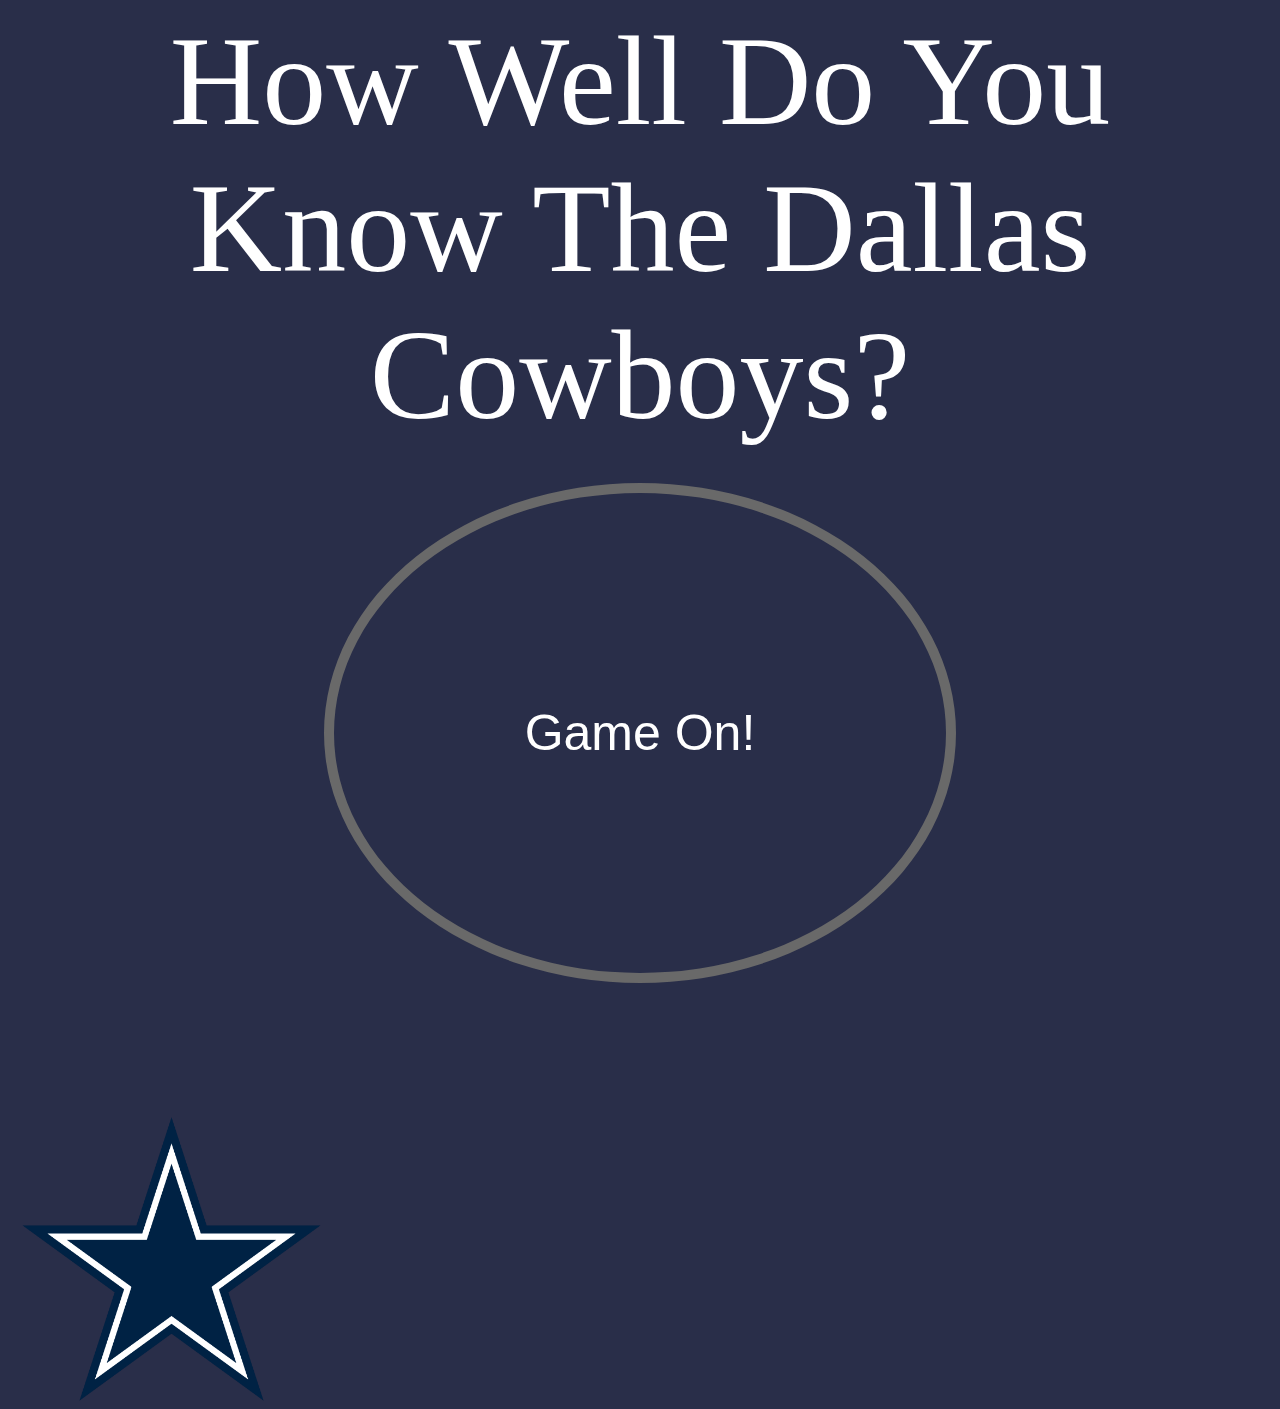
==== index.html @ 87b834eb "https://github.com/RyanWelch1/thinkfulquizapp.git" ====
<!DOCTYPE html>
<html lang="en">
<head>
    <meta charset="utf-8">
    <meta name="viewport" content="width=device-width, initial-scale=1.0">
    <title>Dallas Cowboy Quiz</title>
    
    <link rel="stylesheet" href="quiz.css">
    <link rel="stylesheet" href="normalize.css">
</head>

<body>
 <main role="main">
  
   <section id="start-quiz" role="start">
     <header role="banner"> How Well Do You Know The Dallas Cowboys?</header>
     <button id="start" class="start-button" type="button">Game On!</button>
   </section>
  
   <section class="quiz-questions" role="questions">
    <h1 class="questionTitle"></h1>
        <div class="choices"></div>
        <div class="results">
            <button id="submitUserGuess">Get Results</button>
        </div>
        <div class="feedback"></div>
        <h2 class="answeredCorrectly"></h2>
        <div class="questionNumber"></div>
        <button id="nextQuestion">Next Question</button>
   </section>
    
  <section id="quiz-results" role="results">
  <button id="startOver">Start Over</button>
  </section>
  <img class="starone" src="/dallas-cowboys-logo-transparent.png">

          <script src="https://ajax.googleapis.com/ajax/libs/jquery/3.3.1/jquery.min.js"></script>  
          <script src="quiz.js"></script>
  </main>
</body>
</html>
---- quiz.css ----
/************* main page ************/


* {
    box-sizing: border-box;
    
}

 body {
  background-color: #292e49; 
  min-width: 320px;
  max-width: 1600px;
}

.starone {
    height: 300px;
    float: left;
    bottom: 10%;
    position: absolute;
    
}




/************* Start Quiz ************/


h1, header{
    color: white;
    font-size: 55px;
    text-align: center;
    height: 125px;
    
    
}

#start {
    display: block;
    height: 300px;
    width: 300px;
    border-radius: 50%;
    border: 1px solid red;
    font-size: 50px;
    border: 10px solid dimgray ;
    background-color: #292e49;
    color: white;
    font-size: 25;
    float: center;
    margin: 0 auto;
    }

#start:hover {
	background: white;
	color: dimgray;
	box-shadow: inset 0 0 0 3px white;
}

/************* Quiz Questions ************/


.answer-one {
    background-color: lightgrey;
    width: 25%;
    height: 150px;
    display: inline-block;
    float: left;
    border: 5px solid white;
    margin-top: 0px;
}

.answer-one:hover {
	background: white;
	color: black;
	box-shadow: inset 0 0 0 3px white;
}


.choices {
    text-align: center;
    font-size: 48px;
    border-top: 15px solid grey; 
}

.results {
    text-align: center;
}

#submitUserGuess {
   width: 40%;
   font-size: 50px;
   margin-left: 30%;
   margin-right: 30%;
   margin-top: 30px;
   cursor: pointer;
   border-radius: 15px;
    box-shadow: 0 9px #999;
   
}

#submitUserGuess:hover {background-color: lightgrey}

#submitUserGuess:active {
    background-color: lightgrey;
    box-shadow: 0 5px #666;
    transform: translateY(4px);
}

.questionNumber {
    color: white;
    text-align: center;

}

.feedback {
    color: white;
    text-align: center;
    font-size: 24px;
     
}

.answeredCorrectly {
    color: white;
    text-align: center;
}

#nextQuestion {
    width: 30%;
    margin-left: 35%;
    margin-right: 35%;
    font-size: 40px;
    margin-top: 70px;
    cursor: pointer;
    border-radius: 15px;
    box-shadow: 0 9px #999;
}

#nextQuestion:hover {
    background-color: lightgrey
}

#nextQuestion:active {
    background-color: lightgrey;
    box-shadow: 0 5px #666;
    transform: translateY(4px);
}



/************* Results Page ************/

#quiz-results {
    color: white;
    text-align: center;
    font-size: 22px;
}


#startOver {
    width: 40%;
    margin-left: 30%;
    margin-right: 30%;
    font-size: 40px;
    margin-top: 500px;
    cursor: pointer;
    border-radius: 15px;
    box-shadow: 0 9px #999;
    
    
}
/************* Responsive************/

@media all and (min-width: 320px)and {
    header {
        font-size: 3em;
    }
    
    .starone{
        position: relative;
        height: 150px
        
    }
    .questionTitle {
      font-size: 2.0em
    }
    
    #start {
        height: 200px;
        width: 200px;
        margin: 100px;
    }
    #submitUserGuess {
        width: 50%;
        margin-left: 25%;
        font-size: 2em;
    }
    .choices {
        font-size: 1em;
        padding: 20px;
        margin: 5%;
    }
    .answer-one {
        margin: 20px;
        width: 100px;
        height: 100px;
    }
    
    #nextQuestion {
        width: 50%;
        margin-left: 25%;
        margin-right: 25%;
        font-size: 2em;
        margin-top: 10px;
        margin-bottom: 20px
        
    }
    .feedback {
        font-size: 2em;
        display: inline-block;
    }
}

@media all and (min-width: 400px) {
    header {
        font-size: 2.5em;
    }
    #start {
        margin: 10%;
        margin-left: 25%;
        width: 50%;
    }


    .answer-one {
        margin: 8%
    }
    
    .feedback {
        margin: 40px
    }
    .questionNumber {
        font-size: 2em;
    }
    }

@media all and (min-width: 768px) {
    .questionTitle {
        font-size: 3em
    }
    
    header {
        font-size: 5em;
    }
    
    
    #start {
       height: 350px;
       margin-top: 30%;
       
    }
    .answer-one {
        height: 200px;
        width: 200px;
        font-size: 40px;
        margin-left: 12%;
    
    }
    .feedback {
        display: block;
        text-align: center;
    }
    .questionNumber {
        font-size: 2em;
    }
    
    .starone {
        position: relative;
    }
    .choices {
        width: 700px;
        margin: ;
        font-size: 1.5 em;
    }
    
   
    }
    @media all and (min-width: 1024px) {
        
        header {
            font-size: 8em;
        }
        
        #start {
            height: 500px;
            margin-top: 350px;
        }
        
        .choices {
            width: 900px;
            margin: 5%;
        }
        
        .answer-one {
          height: 225px;
          width: 225px;
          font-size: 1em;
          margin: 0;
        }
        
        .feedback {
          display: block;
          text-align: center;
          font-size: 3em;
       }
        
        .answeredCorrectly {
            font-size: 2em;
        }
        .questionNumber{}
            font-size: 4em;
        )
        
}

@media all and (min-width: 1600px) { 
      header {
          font-size:5.5em;
      }
    #start {
        height: 300px;
        width: 300px;
        margin: auto;
        margin-top: 100px;
        margin-bottom: 10p
      }
      
      .choices {
            width: 1500px;
            margin:5%;
            margin-top: 0;;
      }
      
      .answer-one {
          height: 125px;
          width: 325px;
          font-size: .5em;
          padding: 2%;
          margin: 25px;
      }
        
    .questionTitle {
         margin: 20px;
      }
}
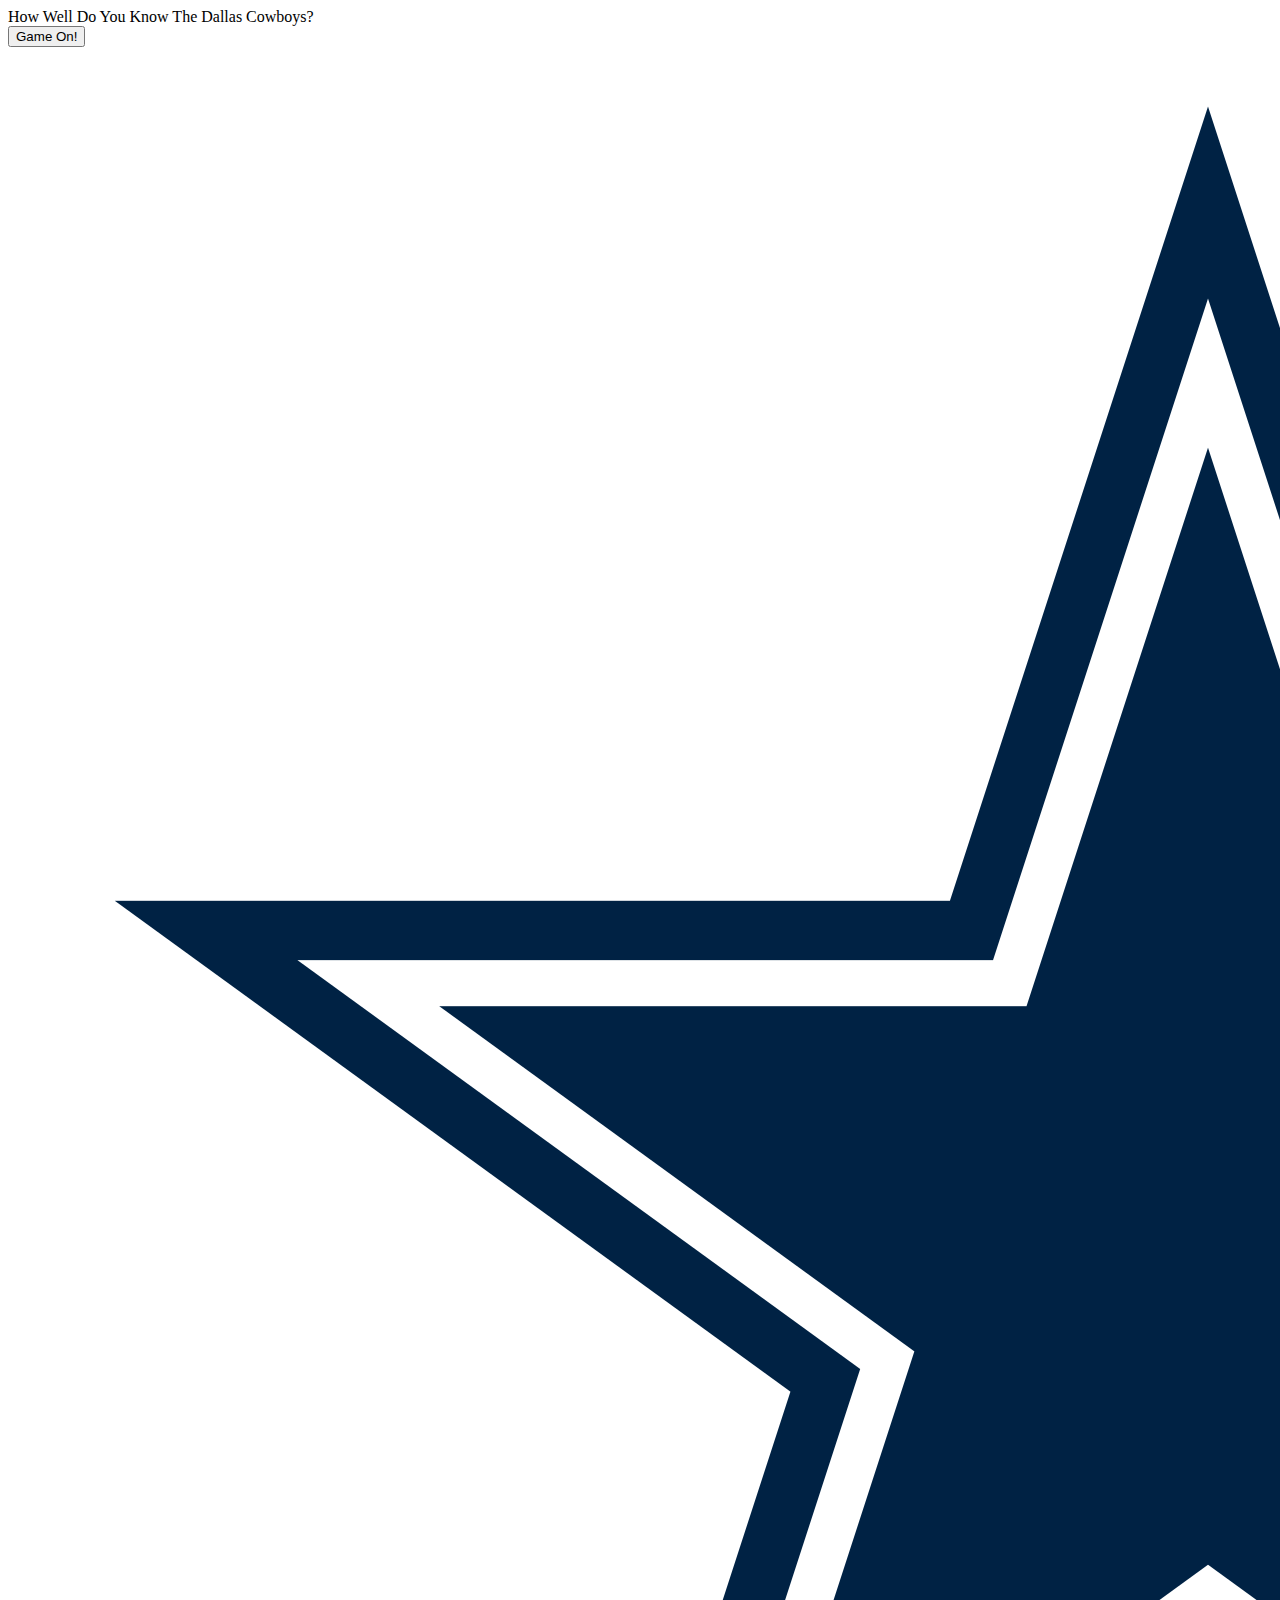
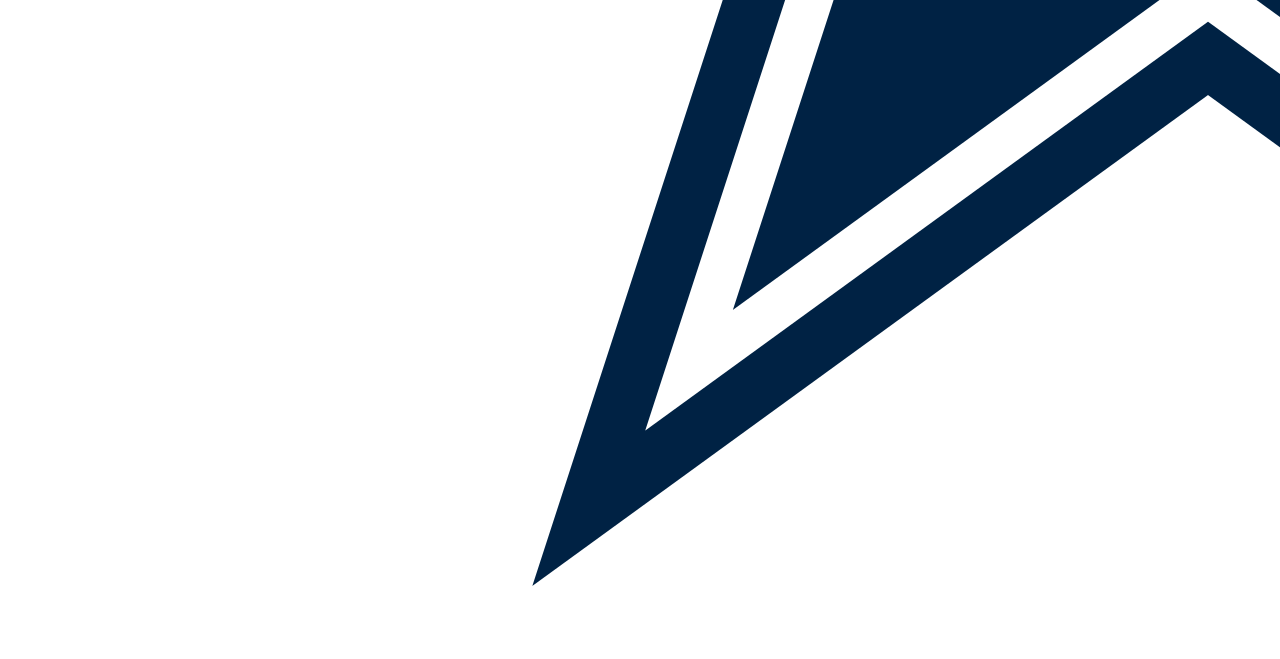
==== commit bb3d7ad4: "https://github.com/RyanWelch1/thinkfulquizapp.git" ====
--- a/index.html
+++ b/index.html
@@ -5,7 +5,7 @@
     <meta name="viewport" content="width=device-width, initial-scale=1.0">
     <title>Dallas Cowboy Quiz</title>
     
-    <link rel="stylesheet" href="quiz.css">
+    <link rel="stylesheet" href="index.css">
     <link rel="stylesheet" href="normalize.css">
 </head>
 
@@ -32,7 +32,7 @@
   <section id="quiz-results" role="results">
   <button id="startOver">Start Over</button>
   </section>
-  <img class="starone" src="/dallas-cowboys-logo-transparent.png">
+  <img class="starone" src="dallas-cowboys-logo-transparent.png">
 
           <script src="https://ajax.googleapis.com/ajax/libs/jquery/3.3.1/jquery.min.js"></script>  
           <script src="quiz.js"></script>
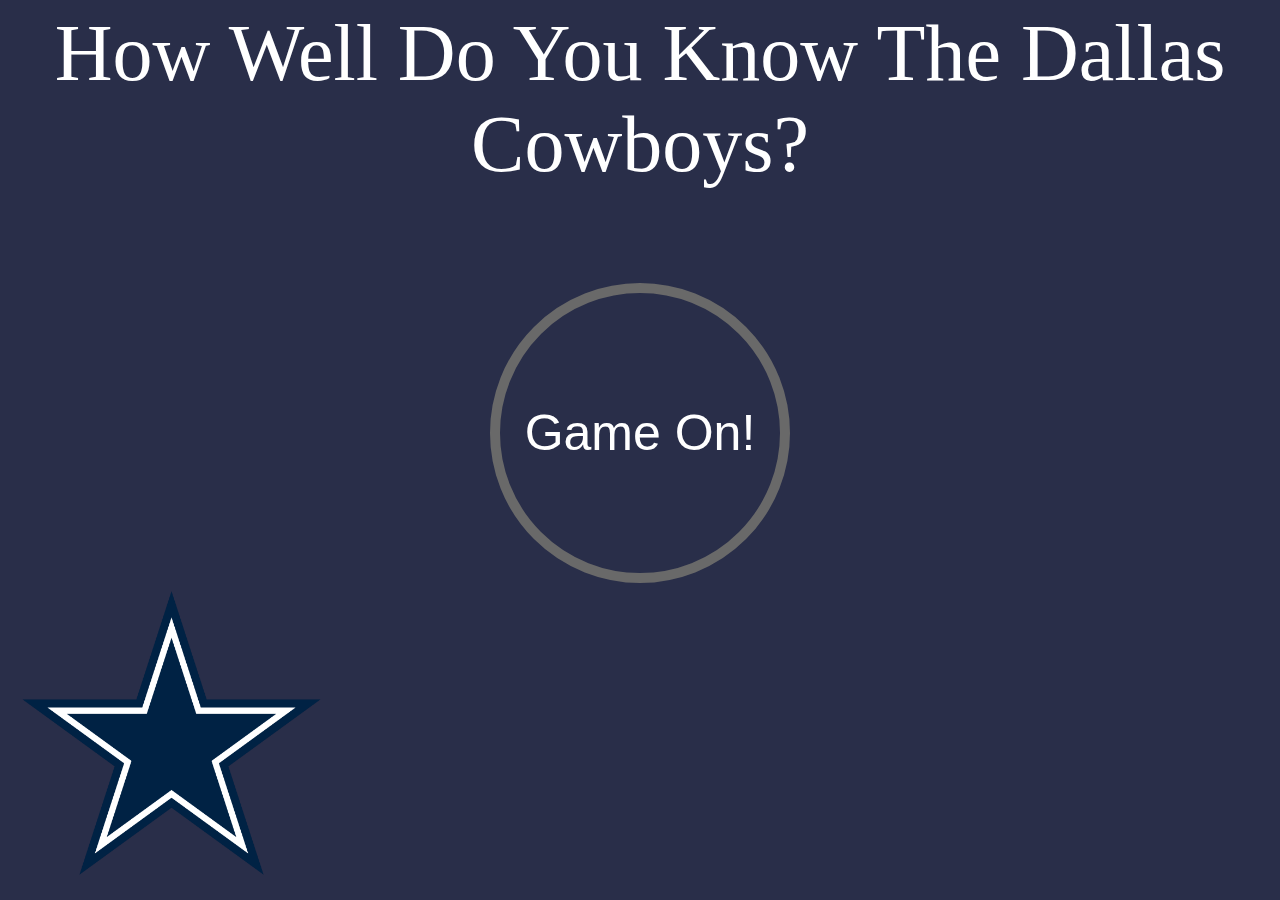
==== commit 6055606a: "https://github.com/RyanWelch1/thinkfulquizapp.git" ====
--- a/index.html
+++ b/index.html
@@ -5,7 +5,7 @@
     <meta name="viewport" content="width=device-width, initial-scale=1.0">
     <title>Dallas Cowboy Quiz</title>
     
-    <link rel="stylesheet" href="index.css">
+    <link rel="stylesheet" href="quiz.css">
     <link rel="stylesheet" href="normalize.css">
 </head>
 
@@ -32,7 +32,7 @@
   <section id="quiz-results" role="results">
   <button id="startOver">Start Over</button>
   </section>
-  <img class="starone" src="dallas-cowboys-logo-transparent.png">
+  <img class="starone" src="../dallas-cowboys-logo-transparent.png">
 
           <script src="https://ajax.googleapis.com/ajax/libs/jquery/3.3.1/jquery.min.js"></script>  
           <script src="quiz.js"></script>
--- a/quiz.css
+++ b/quiz.css
@@ -0,0 +1,407 @@
+
+/************* main page ************/
+
+
+* {
+    box-sizing: border-box;
+    
+}
+
+ body {
+  background-color: #292e49; 
+  min-width: 320px;
+  max-width: 1600px;
+}
+
+.starone {
+    height: 300px;
+    float: left;
+    bottom: 10%;
+    position: absolute;
+    
+}
+
+
+
+
+/************* Start Quiz ************/
+
+
+h1, header{
+    color: white;
+    font-size: 55px;
+    text-align: center;
+    height: 125px;
+    
+    
+}
+
+#start {
+    display: block;
+    height: 300px;
+    width: 300px;
+    border-radius: 50%;
+    border: 1px solid red;
+    font-size: 50px;
+    border: 10px solid dimgray ;
+    background-color: #292e49;
+    color: white;
+    font-size: 25;
+    float: center;
+    margin: 0 auto;
+    }
+
+#start:hover {
+	background: white;
+	color: dimgray;
+	box-shadow: inset 0 0 0 3px white;
+}
+
+/************* Quiz Questions ************/
+
+
+.answer-one {
+    background-color: lightgrey;
+    width: 25%;
+    height: 150px;
+    display: inline-block;
+    float: left;
+    border: 5px solid white;
+    margin-top: 0px;
+}
+
+.answer-one:hover {
+	background: white;
+	color: black;
+	box-shadow: inset 0 0 0 3px white;
+}
+
+
+.choices {
+    text-align: center;
+    font-size: 48px;
+    border-top: 15px solid grey; 
+}
+
+.results {
+    text-align: center;
+}
+
+#submitUserGuess {
+   width: 40%;
+   font-size: 50px;
+   margin-left: 30%;
+   margin-right: 30%;
+   margin-top: 30px;
+   cursor: pointer;
+   border-radius: 15px;
+    box-shadow: 0 9px #999;
+   
+}
+
+#submitUserGuess:hover {background-color: lightgrey}
+
+#submitUserGuess:active {
+    background-color: lightgrey;
+    box-shadow: 0 5px #666;
+    transform: translateY(4px);
+}
+
+.questionNumber {
+    color: white;
+    text-align: center;
+
+}
+
+.feedback {
+    color: white;
+    text-align: center;
+    font-size: 24px;
+     
+}
+
+.answeredCorrectly {
+    color: white;
+    text-align: center;
+}
+
+#nextQuestion {
+    width: 30%;
+    margin-left: 35%;
+    margin-right: 35%;
+    font-size: 40px;
+    margin-top: 70px;
+    cursor: pointer;
+    border-radius: 15px;
+    box-shadow: 0 9px #999;
+}
+
+#nextQuestion:hover {
+    background-color: lightgrey
+}
+
+#nextQuestion:active {
+    background-color: lightgrey;
+    box-shadow: 0 5px #666;
+    transform: translateY(4px);
+}
+
+
+
+/************* Results Page ************/
+
+#quiz-results {
+    color: white;
+    text-align: center;
+    font-size: 22px;
+}
+
+
+#startOver {
+    width: 40%;
+    margin-left: 30%;
+    margin-right: 30%;
+    font-size: 40px;
+    margin-top: 500px;
+    cursor: pointer;
+    border-radius: 15px;
+    box-shadow: 0 9px #999;
+    
+    
+}
+/************* Responsive************/
+
+@media all and (min-width: 320px)and {
+    header {
+        font-size: 3em;
+    }
+    
+    .starone{
+        position: relative;
+        height: 150px
+        
+    }
+    .questionTitle {
+      font-size: 2.0em
+    }
+    
+    #start {
+        height: 200px;
+        width: 200px;
+        margin: 100px;
+    }
+    #submitUserGuess {
+        width: 50%;
+        margin-left: 25%;
+        font-size: 2em;
+    }
+    .choices {
+        font-size: 1em;
+        padding: 20px;
+        margin: 5%;
+    }
+    .answer-one {
+        margin: 20px;
+        width: 100px;
+        height: 100px;
+    }
+    
+    #nextQuestion {
+        width: 50%;
+        margin-left: 25%;
+        margin-right: 25%;
+        font-size: 2em;
+        margin-top: 10px;
+        margin-bottom: 20px
+        
+    }
+    .feedback {
+        font-size: 2em;
+        display: inline-block;
+    }
+}
+
+@media all and (min-width: 400px) {
+    header {
+        font-size: 2.5em;
+    }
+    #start {
+        margin: 10%;
+        margin-left: 25%;
+        width: 50%;
+    }
+
+
+    .answer-one {
+        margin: 8%
+    }
+    
+    .feedback {
+        margin: 40px
+    }
+    .questionNumber {
+        font-size: 2em;
+    }
+    }
+
+@media all and (min-width: 768px) {
+    .questionTitle {
+        font-size: 3em
+    }
+    
+    header {
+        font-size: 5em;
+    }
+    
+    
+    #start {
+       height: 350px;
+       margin-top: 30%;
+       
+    }
+    .answer-one {
+        height: 200px;
+        width: 200px;
+        font-size: 40px;
+        margin-left: 12%;
+    
+    }
+    .feedback {
+        display: block;
+        text-align: center;
+    }
+    .questionNumber {
+        font-size: 2em;
+    }
+    
+    .starone {
+        position: relative;
+    }
+    .choices {
+        width: 700px;
+        margin: ;
+        font-size: 1.5 em;
+    }
+    
+   
+    }
+    @media all and (min-width: 1024px) {
+        
+        header {
+            font-size: 8em;
+        }
+        
+        #start {
+            height: 500px;
+            margin-top: 350px;
+        }
+        
+        .choices {
+            width: 900px;
+            margin: 5%;
+        }
+        
+        .answer-one {
+          height: 225px;
+          width: 225px;
+          font-size: 1em;
+          margin: 0;
+        }
+        
+        .feedback {
+          display: block;
+          text-align: center;
+          font-size: 3em;
+       }
+        
+        .answeredCorrectly {
+            font-size: 2em;
+        }
+        .questionNumber{}
+            font-size: 4em;
+        )
+        
+}
+
+@media all and (min-width: 1280px) {
+    header {
+        font-size: 5em;
+    }
+    
+    #start {
+        height: 300px;
+        width: 300px;
+        margin: auto;
+        margin-top: 150px
+    }
+    
+    .choices {
+        width: 1100px;
+        padding: 5%;
+        margin-top: 10px
+    }
+    
+    .answer-one {
+          height: 125px;
+          width: 220px;
+          font-size: .5em;
+          padding-left: 3%;
+          margin-left: 20px;
+          
+      }
+    
+    
+    .feedback {
+        display: block;
+        text-align: center;
+        font-size: 3em;
+        padding-left: 40px;
+        margin-top: 40px;
+        
+        
+    }
+    .answeredCorrectly {
+            font-size: 2em;
+        }
+    #quiz-results {
+        margin: 0
+        padding: 
+    }
+    #startOver {
+        margin: auto;
+        margin-top: 15%;
+    }
+    
+}
+
+@media all and (min-width: 1600px) { 
+      header {
+          font-size:5.5em;
+      }
+    #start {
+        height: 300px;
+        width: 300px;
+        margin: auto;
+        margin-top: 100px;
+        margin-bottom: 10px;
+      }
+      
+      .choices {
+            width: 1500px;
+            margin:5%;
+            margin-top: 0;;
+      }
+      
+      .answer-one {
+          height: 125px;
+          width: 325px;
+          font-size: .5em;
+          padding: 2%;
+          margin: 25px;
+      }
+        
+    .questionTitle {
+         margin: 20px;
+      }
+}
+
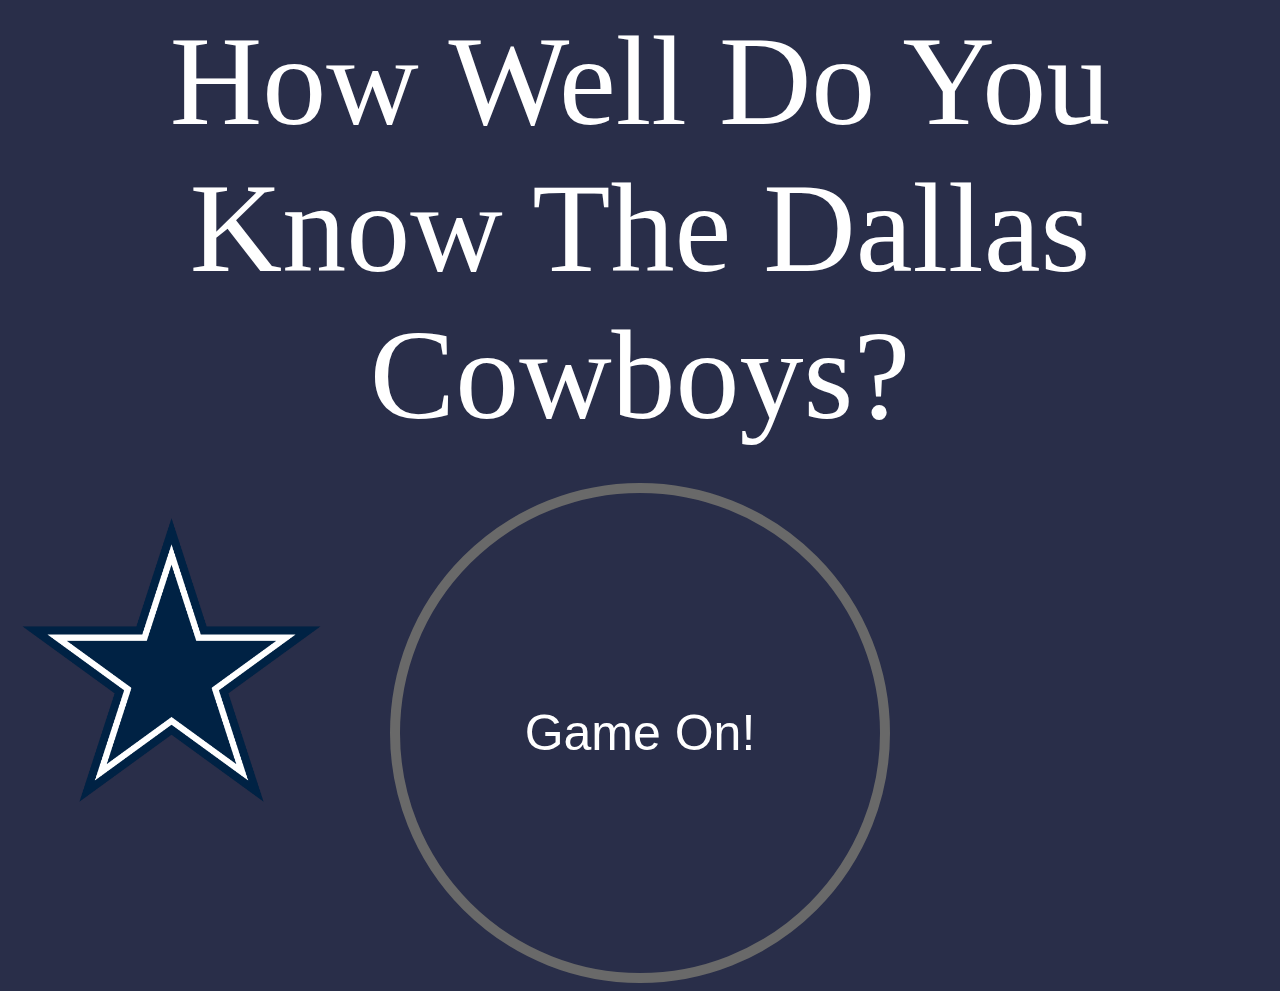
==== commit 6e3da57e: "fourth commit" ====
--- a/index.html
+++ b/index.html
@@ -33,9 +33,11 @@
   <button id="startOver">Start Over</button>
   </section>
   <img class="starone" src="../dallas-cowboys-logo-transparent.png">
-
+        
           <script src="https://ajax.googleapis.com/ajax/libs/jquery/3.3.1/jquery.min.js"></script>  
           <script src="quiz.js"></script>
+
+        
   </main>
 </body>
 </html>--- a/quiz.css
+++ b/quiz.css
@@ -162,7 +162,7 @@
     margin-left: 30%;
     margin-right: 30%;
     font-size: 40px;
-    margin-top: 500px;
+    margin-top: 20%;
     cursor: pointer;
     border-radius: 15px;
     box-shadow: 0 9px #999;
@@ -171,121 +171,116 @@
 }
 /************* Responsive************/
 
-@media all and (min-width: 320px)and {
+@media all and (min-width: 320px) 
+and (max-width: 736px){
     header {
-        font-size: 3em;
-    }
-    
-    .starone{
+        font-size: 2em;
+        margin-bottom: 35px;
+    }
+    
+    .starone {
+      
+        height: 150px;
+        margin-bottom: 1px;
+        margin-left: 1px;
         position: relative;
-        height: 150px
-        
-    }
+        
+    }
+    
     .questionTitle {
-      font-size: 2.0em
+      font-size: 2em;
     }
     
     #start {
         height: 200px;
         width: 200px;
-        margin: 100px;
+        margin: auto;
+        margin-top: 50px;
     }
     #submitUserGuess {
         width: 50%;
         margin-left: 25%;
-        font-size: 2em;
+        font-size: 1.5em;
     }
     .choices {
         font-size: 1em;
-        padding: 20px;
-        margin: 5%;
+        padding: 10px;
+        margin-top: 60px;
+       
     }
     .answer-one {
-        margin: 20px;
-        width: 100px;
-        height: 100px;
+        
+        width: 25%;
+        height: 75px;
+        
     }
     
     #nextQuestion {
         width: 50%;
         margin-left: 25%;
         margin-right: 25%;
-        font-size: 2em;
+        font-size: 1.5em;
         margin-top: 10px;
-        margin-bottom: 20px
+        margin-bottom: 20px;
         
     }
     .feedback {
-        font-size: 2em;
+        font-size: 2.0em;
         display: inline-block;
-    }
-}
-
-@media all and (min-width: 400px) {
+        margin: auto;
+        padding-top: 20px;
+    }
+    
+    #startOver {
+        font-size: 1em;
+    }
+    
+}
+
+
+@media all and (min-width: 737px)
+and (max-width: 1024px){
     header {
-        font-size: 2.5em;
+        font-size: 5em;
     }
     #start {
         margin: 10%;
         margin-left: 25%;
         width: 50%;
-    }
-
+        height: 500px;
+        margin-top: 25%;
+    }
+
+    .starone {
+        display: relative:
+    }
 
     .answer-one {
-        margin: 8%
-    }
-    
+        font-size: .75em;
+        padding-top: 5px;
+        margin-top: 20px;
+    
+    }
+    
+    .choices {
+        margin-top: 100px;
+    }
     .feedback {
-        margin: 40px
+        margin: 40px;
+        font-size: 2em;
     }
     .questionNumber {
         font-size: 2em;
     }
-    }
-
-@media all and (min-width: 768px) {
-    .questionTitle {
-        font-size: 3em
-    }
-    
-    header {
-        font-size: 5em;
-    }
-    
-    
-    #start {
-       height: 350px;
-       margin-top: 30%;
-       
-    }
-    .answer-one {
-        height: 200px;
-        width: 200px;
-        font-size: 40px;
-        margin-left: 12%;
-    
-    }
-    .feedback {
-        display: block;
-        text-align: center;
-    }
-    .questionNumber {
+    
+    #nextQuestion {
         font-size: 2em;
-    }
-    
-    .starone {
-        position: relative;
-    }
-    .choices {
-        width: 700px;
-        margin: ;
-        font-size: 1.5 em;
-    }
-    
-   
-    }
-    @media all and (min-width: 1024px) {
+        margin-top: 10px;
+    }
+    }
+
+@media all and (min-width: 1025px)
+and (max-width: 1600px){ 
         
         header {
             font-size: 8em;
@@ -293,6 +288,7 @@
         
         #start {
             height: 500px;
+            width: 500px;
             margin-top: 350px;
         }
         
@@ -309,7 +305,7 @@
         }
         
         .feedback {
-          display: block;
+          display: inline-block;
           text-align: center;
           font-size: 3em;
        }
@@ -317,91 +313,9 @@
         .answeredCorrectly {
             font-size: 2em;
         }
-        .questionNumber{}
+        .questionNumber{
             font-size: 4em;
-        )
-        
-}
-
-@media all and (min-width: 1280px) {
-    header {
-        font-size: 5em;
-    }
-    
-    #start {
-        height: 300px;
-        width: 300px;
-        margin: auto;
-        margin-top: 150px
-    }
-    
-    .choices {
-        width: 1100px;
-        padding: 5%;
-        margin-top: 10px
-    }
-    
-    .answer-one {
-          height: 125px;
-          width: 220px;
-          font-size: .5em;
-          padding-left: 3%;
-          margin-left: 20px;
-          
-      }
-    
-    
-    .feedback {
-        display: block;
-        text-align: center;
-        font-size: 3em;
-        padding-left: 40px;
-        margin-top: 40px;
-        
-        
-    }
-    .answeredCorrectly {
-            font-size: 2em;
-        }
-    #quiz-results {
-        margin: 0
-        padding: 
-    }
-    #startOver {
-        margin: auto;
-        margin-top: 15%;
-    }
-    
-}
-
-@media all and (min-width: 1600px) { 
-      header {
-          font-size:5.5em;
-      }
-    #start {
-        height: 300px;
-        width: 300px;
-        margin: auto;
-        margin-top: 100px;
-        margin-bottom: 10px;
-      }
-      
-      .choices {
-            width: 1500px;
-            margin:5%;
-            margin-top: 0;;
-      }
-      
-      .answer-one {
-          height: 125px;
-          width: 325px;
-          font-size: .5em;
-          padding: 2%;
-          margin: 25px;
-      }
-        
-    .questionTitle {
-         margin: 20px;
-      }
-}
-
+       }
+        
+}
+
